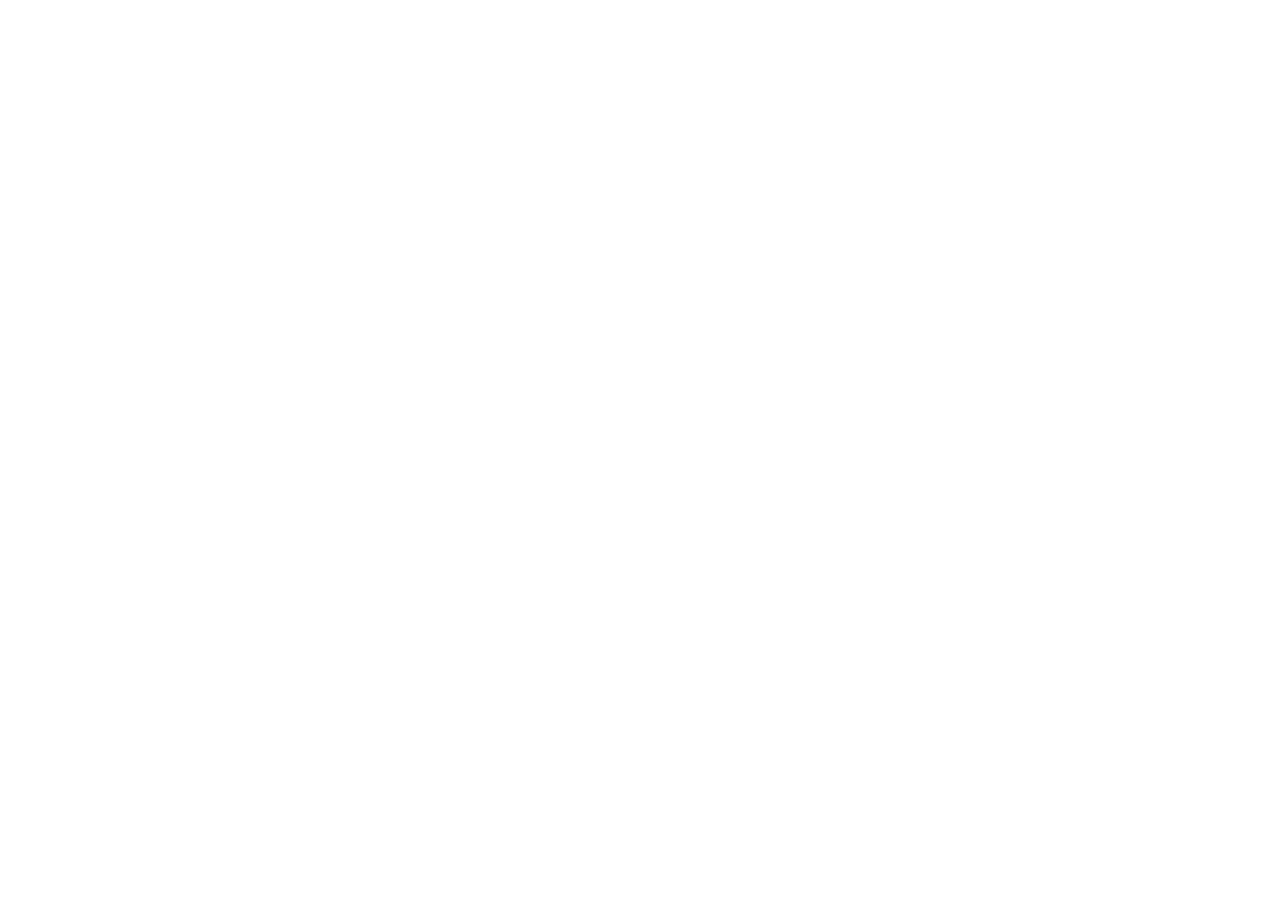
==== Burger/index.html @ 372d2e59 "changes" ====
<!doctype html>
<html lang="en">
  <head>

    <meta charset="utf-8">
    <meta name="viewport" content="width=device-width, initial-scale=1">
    <title>Bootstrap demo</title>

    <link href="https://cdn.jsdelivr.net/npm/bootstrap@5.3.0/dist/css/bootstrap.min.css" rel="stylesheet" integrity="sha384-9ndCyUaIbzAi2FUVXJi0CjmCapSmO7SnpJef0486qhLnuZ2cdeRhO02iuK6FUUVM" crossorigin="anonymous">


  </head>

  <body>
    
   

    <script src="https://cdn.jsdelivr.net/npm/bootstrap@5.3.0/dist/js/bootstrap.bundle.min.js" integrity="sha384-geWF76RCwLtnZ8qwWowPQNguL3RmwHVBC9FhGdlKrxdiJJigb/j/68SIy3Te4Bkz" crossorigin="anonymous"></script>

    
  </body>
</html>
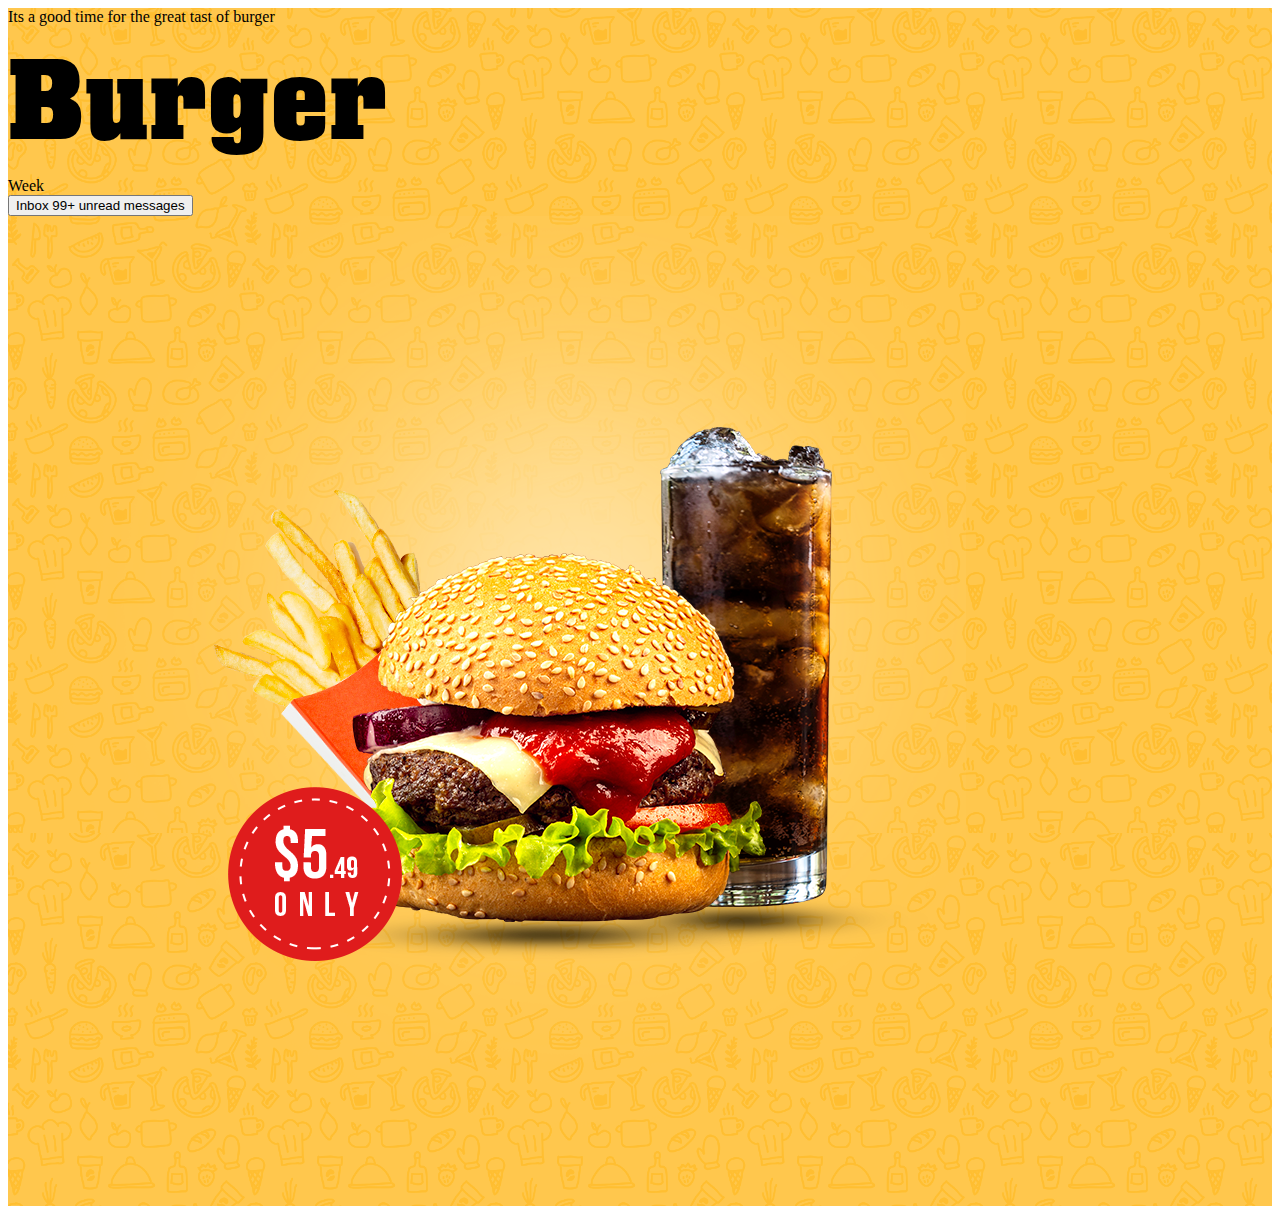
==== commit e722c69a: "changes" ====
--- a/Burger/index.html
+++ b/Burger/index.html
@@ -8,11 +8,34 @@
 
     <link href="https://cdn.jsdelivr.net/npm/bootstrap@5.3.0/dist/css/bootstrap.min.css" rel="stylesheet" integrity="sha384-9ndCyUaIbzAi2FUVXJi0CjmCapSmO7SnpJef0486qhLnuZ2cdeRhO02iuK6FUUVM" crossorigin="anonymous">
 
+    <link rel="stylesheet" type="text/css" href="css/style.css">
+
 
   </head>
 
   <body>
     
+
+    <div class="container-fluid">
+      <div class="row bg_header">
+        <div class="col-lg-5 col-md-12 col-sm-12 text-center">
+          <div>Its a good time for the great tast of burger</div>
+          <div class="bg_heading">Burger</div>
+          <div>Week</div>
+          <button type="button" class="btn btn-primary position-relative">
+              Inbox
+              <span class="position-absolute top-100 start-0 translate-middle badge rounded-circle bg-success">
+                99+
+                <span class="visually-hidden">unread messages</span>
+              </span>
+            </button>
+        </div>
+        <div class="col-lg-7 col-md-12">
+          <img src="images/header.png" class="img-fluid">
+        </div>
+      </div>
+      
+    </div>
    
 
     <script src="https://cdn.jsdelivr.net/npm/bootstrap@5.3.0/dist/js/bootstrap.bundle.min.js" integrity="sha384-geWF76RCwLtnZ8qwWowPQNguL3RmwHVBC9FhGdlKrxdiJJigb/j/68SIy3Te4Bkz" crossorigin="anonymous"></script>
--- a/Burger/css/style.css
+++ b/Burger/css/style.css
@@ -0,0 +1,11 @@
+@font-face{
+	src: url('../fonts/SuperbaBold Roman.ttf');
+	font-family: 'SuperbaBold';
+}
+.bg_header{
+	background-image: url('../images/backgroundImage.png');
+}
+.bg_heading{
+	font-size: 120px;
+	font-family: 'SuperbaBold';
+}